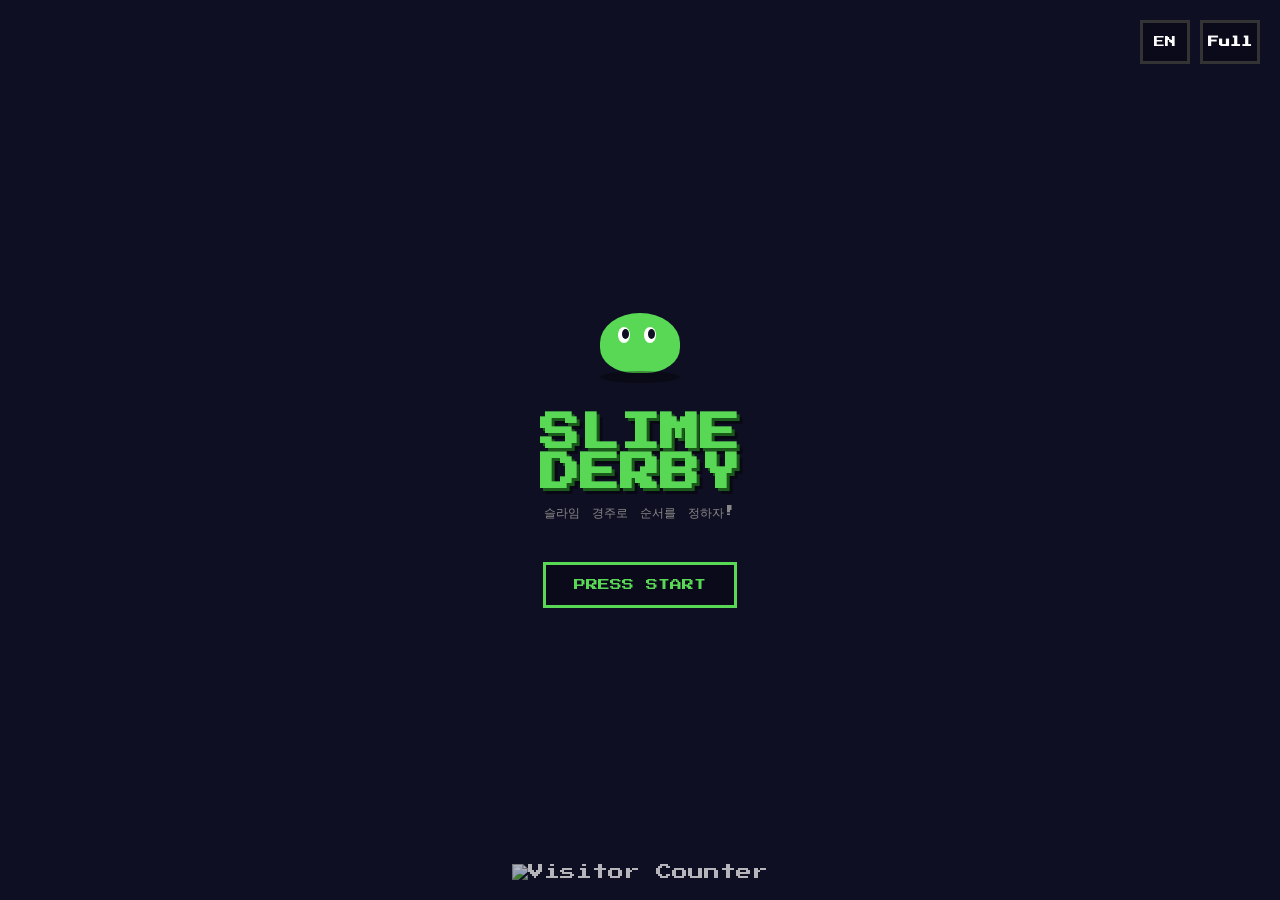
==== index.html @ 8a0fc198 "Improve fullscreen button text and width - Change fullscreen button text from '[ ]' to 'Full' - Incr" ====
<!DOCTYPE html>
<html lang="ko">
<head>
    <meta charset="UTF-8">
    <meta name="viewport" content="width=device-width, initial-scale=1.0, maximum-scale=1.0, user-scalable=no">
    <meta name="mobile-web-app-capable" content="yes">
    <meta name="apple-mobile-web-app-capable" content="yes">
    <title>SLIME DERBY</title>
    <link rel="icon" href="favicon.ico" type="image/x-icon">
    <link rel="manifest" href="manifest.json">
    <meta name="theme-color" content="#0f0f23">
    <link rel="apple-touch-icon" href="icons/icon-192.png">

    <!-- Open Graph Meta Tags -->
    <meta property="og:title" content="SLIME DERBY 🎮" />
    <meta property="og:description" content="귀여운 슬라임들의 레이싱 게임! 슬라임을 선택해서 경주에서 우승하세요 🏆" />
    <meta property="og:type" content="website" />
    <meta property="og:image" content="https://honux77.github.io/slime-derby/og-image.png" />
    <meta property="og:image:width" content="1200" />
    <meta property="og:image:height" content="630" />
    <meta property="og:image:alt" content="SLIME DERBY - 슬라임 레이싱 게임" />
    <meta name="description" content="귀여운 슬라임들의 레이싱 게임! 슬라임을 선택해서 경주에서 우승하세요 🏆" />
    
    <!-- Twitter Card -->
    <meta name="twitter:card" content="summary_large_image" />
    <meta name="twitter:title" content="SLIME DERBY 🎮" />
    <meta name="twitter:description" content="귀여운 슬라임들의 레이싱 게임! 슬라임을 선택해서 경주에서 우승하세요 ��" />
    <meta name="twitter:image" content="https://honux77.github.io/slime-derby/og-image.png" />
    
    <link href="https://unpkg.com/nes.css@latest/css/nes.min.css" rel="stylesheet" />
    <link rel="preconnect" href="https://fonts.googleapis.com">
    <link href="https://fonts.googleapis.com/css2?family=Press+Start+2P&display=swap" rel="stylesheet">
    <link rel="stylesheet" href="styles.css">
</head>
</head>
<body>
<div id="app">
    <!-- Fullscreen Toggle Button -->
    <button id="fullscreen-btn" onclick="toggleFullscreen()" title="풀스크린 토글">Full</button>
    
    <!-- Language Toggle Button -->
    <button id="lang-btn" onclick="toggleLanguage()" title="언어 변경 / Change Language">
        <span id="lang-text">EN</span>
    </button>

    <!-- Title -->
    <div id="title-screen" class="screen active">
        <div class="title-slime-container">
            <div class="title-slime"></div>
            <div class="title-shadow"></div>
        </div>
        <h1>SLIME<br>DERBY</h1>
        <p class="subtitle" id="subtitle-text">슬라임 경주로 순서를 정하자!</p>
        <button class="btn primary blink" onclick="showSetup()" id="start-btn">PRESS START</button>
        <div class="visitor-counter">
            <img src="https://hits.sh/honux77.github.io/slime-derby.svg?label=Visitors&color=58d854&labelColor=0a0a1a" alt="Visitor Counter">
        </div>
    </div>

    <!-- Setup -->
    <div id="setup-screen" class="screen">
        <h2 id="setup-title">RACE SETUP</h2>
        <div class="setup-row">
            <span class="setup-label" id="label-total-players">총 슬라임 수</span>
            <div class="count-controls">
                <button class="count-btn" onclick="setCountMin()" style="font-size:10px;width:auto;padding:0 8px;" id="btn-min-1">MIN</button>
                <button class="count-btn" onmousedown="startCountRepeat(-1)" onmouseup="stopCountRepeat()" onmouseleave="stopCountRepeat()" ontouchstart="startCountRepeat(-1)" ontouchend="stopCountRepeat()" ontouchcancel="stopCountRepeat()">-</button>
                <input type="number" id="player-count" value="45" min="2" max="1000" oninput="setCount(this.value)">
                <button class="count-btn" onmousedown="startCountRepeat(1)" onmouseup="stopCountRepeat()" onmouseleave="stopCountRepeat()" ontouchstart="startCountRepeat(1)" ontouchend="stopCountRepeat()" ontouchcancel="stopCountRepeat()">+</button>
                <button class="count-btn" onclick="setCountMax()" style="font-size:10px;width:auto;padding:0 8px;" id="btn-max-1">MAX</button>
            </div>
        </div>
        <div class="setup-row">
            <span class="setup-label" id="label-racing-players">레이싱 참가 슬라임 수</span>
            <div class="count-controls">
                <button class="count-btn" onclick="setRaceCountMin()" style="font-size:10px;width:auto;padding:0 8px;" id="btn-min-2">MIN</button>
                <button class="count-btn" onmousedown="startRaceCountRepeat(-1)" onmouseup="stopRaceCountRepeat()" onmouseleave="stopRaceCountRepeat()" ontouchstart="startRaceCountRepeat(-1)" ontouchend="stopRaceCountRepeat()" ontouchcancel="stopRaceCountRepeat()">-</button>
                <input type="number" id="race-count" value="6" min="2" max="15" oninput="setRaceCount(this.value)">
                <button class="count-btn" onmousedown="startRaceCountRepeat(1)" onmouseup="stopRaceCountRepeat()" onmouseleave="stopRaceCountRepeat()" ontouchstart="startRaceCountRepeat(1)" ontouchend="stopRaceCountRepeat()" ontouchcancel="stopRaceCountRepeat()">+</button>
                <button class="count-btn" onclick="setRaceCountMax()" style="font-size:10px;width:auto;padding:0 8px;" id="btn-max-2">MAX</button>
            </div>
        </div>
        <div class="setup-row" id="draw-notice" style="display:none; margin-top:-8px; margin-bottom:4px;">
            <span class="setup-label"></span>
            <div style="font-size:9px; color:#ffdd00; line-height:1.5;" id="draw-notice-text">
                ※ 랜덤 추첨 화면이 표시됩니다
            </div>
        </div>
        <div class="setup-row">
            <span class="setup-label"></span>
            <label class="sd-checkbox">
                <input type="checkbox" id="use-names" onchange="buildPlayerInputs();saveSetup()">
                <span class="sd-check-box"></span>
                <span id="label-use-names">이름 입력</span>
            </label>
        </div>
        <div class="setup-row">
            <span class="setup-label"></span>
            <label class="sd-checkbox">
                <input type="checkbox" id="use-nes-chars" onchange="saveSetup()">
                <span class="sd-check-box"></span>
                <span>NIN..DO</span>
            </label>
        </div>
        <div class="setup-row">
            <span class="setup-label"></span>
            <label class="sd-checkbox">
                <input type="checkbox" id="early-finish" checked onchange="saveSetup()">
                <span class="sd-check-box"></span>
                <span id="label-early-finish">조기 종료</span>
            </label>
        </div>
        <div class="player-list" id="player-list"></div>
        <div class="setup-row">
            <span class="setup-label" id="label-race-time">레이스 시간</span>
            <div class="count-controls">
                <button class="count-btn" onclick="setTimeMin()" style="font-size:10px;width:auto;padding:0 8px;" id="btn-min-3">MIN</button>
                <button class="count-btn" onmousedown="startTimeRepeat(-1)" onmouseup="stopTimeRepeat()" onmouseleave="stopTimeRepeat()" ontouchstart="startTimeRepeat(-1)" ontouchend="stopTimeRepeat()" ontouchcancel="stopTimeRepeat()">-</button>
                <input type="number" id="time-input" value="10" min="3" max="60" oninput="setTime(this.value)">
                <button class="count-btn" onmousedown="startTimeRepeat(1)" onmouseup="stopTimeRepeat()" onmouseleave="stopTimeRepeat()" ontouchstart="startTimeRepeat(1)" ontouchend="stopTimeRepeat()" ontouchcancel="stopTimeRepeat()">+</button>
                <button class="count-btn" onclick="setTimeMax()" style="font-size:10px;width:auto;padding:0 8px;" id="btn-max-3">MAX</button>
                <span class="unit">SEC</span>
            </div>
        </div>
        <div style="display:flex;gap:12px;margin-top:12px">
            <button class="btn" onclick="resetSetup()" style="font-size:10px" id="btn-reset">RESET</button>
            <button class="btn primary" onclick="startRace()" style="font-size:14px" id="btn-start-race">START RACE!</button>
        </div>
    </div>

    <!-- Draw (selection) -->
    <div id="select-screen" class="screen">
        <h2 id="draw-title">RANDOM DRAW</h2>
        <p class="draw-sub" id="draw-subtitle">총 <span id="draw-total">0</span>명 중 <span id="draw-selected" style="color:var(--green)">0</span>명 선발!</p>
        <div class="draw-grid" id="draw-grid"></div>
        <button class="btn primary" onclick="beginRace()" style="margin-top:12px;font-size:14px" id="draw-start-btn">START RACE!</button>
    </div>

    <!-- Game -->
    <div id="game-screen" class="screen">
        <canvas id="race-canvas"></canvas>
    </div>

    <!-- Results -->
    <div id="result-screen" class="screen">
        <h2>FINISH!</h2>
        <div id="finish-snapshot" style="margin-bottom: 16px;"></div>
        <div class="results-list" id="results-list"></div>
        <div style="margin: 12px 0; font-size: 10px; color: #888;">
            Enjoyed the game? <a href="https://buymeacoffee.com/honux77o" target="_blank" style="color: #FFDD00; text-decoration: none; font-weight: bold;">☕ Buy me a coffee!</a>
        </div>
        <div class="btn-group">
            <button class="btn" onclick="downloadResults()"><span class="btn-full">📥 DOWNLOAD</span><span class="btn-mobile">📥</span></button>
            <button class="btn" onclick="showSetup()">SETUP</button>
            <button class="btn primary" onclick="startRace()">REMATCH</button>
        </div>
    </div>
</div>


<!-- Scripts -->
<script src="js/translations.js"></script>
<script src="js/constants.js"></script>
<script src="js/audio.js"></script>
<script src="js/rendering.js"></script>
<script src="js/ui.js"></script>
<script src="js/game.js"></script>

</body>
</html>
---- styles.css ----
:root {
            --bg: #0f0f23;
            --panel: #0a0a1a;
            --surface: #141428;
            --white: #fcfcfc;
            --green: #58d854;
            --yellow: #ffd700;
            --gray: #888;
            --border: #333;
        }
        * { margin: 0; padding: 0; box-sizing: border-box; }
        /* Override NES.css global resets */
        label { display: inline; margin-bottom: 0; }
        body {
            font-family: 'Press Start 2P', monospace;
            background: var(--bg);
            color: var(--white);
            min-height: 100vh;
            display: flex;
            justify-content: center;
            align-items: center;
            overflow: hidden;
            padding: 0;
        }
        #app {
            width: 100vw;
            height: 100vh;
            position: relative;
            display: flex;
            justify-content: center;
            align-items: center;
        }
        .screen {
            display: none; position: absolute;
            top: 0; left: 0; right: 0; bottom: 0;
            flex-direction: column;
            align-items: center; justify-content: center;
            padding: 20px;
            overflow-y: auto;
        }
        .screen.active { display: flex; }

        /* ===== Title ===== */
        #title-screen h1 {
            font-size: clamp(24px, 5vw, 40px);
            color: var(--green);
            text-shadow: 3px 3px 0 #1a5a1a, 6px 6px 0 rgba(0,0,0,0.4);
            margin-bottom: 12px; text-align: center;
            animation: pulse 2s ease-in-out infinite;
        }
        #title-screen .subtitle {
            font-size: clamp(8px, 1.8vw, 12px);
            color: var(--gray); margin-bottom: 40px;
        }
        @keyframes pulse {
            0%,100% { transform: scale(1); }
            50% { transform: scale(1.04); }
        }
        .title-slime-container {
            position: relative; width: 100px; height: 90px;
            margin-bottom: 30px;
        }
        .title-slime {
            width: 80px; height: 60px;
            background: var(--green);
            border-radius: 50% 50% 42% 42%;
            position: absolute; bottom: 10px; left: 10px;
            animation: slimeBounce 0.7s ease-in-out infinite;
        }
        .title-slime::before {
            content: ''; position: absolute;
            width: 12px; height: 16px;
            background: white; border-radius: 50%;
            top: 14px; left: 18px;
            box-shadow: 26px 0 0 0 white;
        }
        .title-slime::after {
            content: ''; position: absolute;
            width: 7px; height: 10px;
            background: var(--bg); border-radius: 50%;
            top: 16px; left: 22px;
            box-shadow: 26px 0 0 0 var(--bg);
        }
        .title-shadow {
            position: absolute; bottom: 0; left: 10px;
            width: 80px; height: 12px;
            background: rgba(0,0,0,0.35);
            border-radius: 50%;
            animation: shadowPulse 0.7s ease-in-out infinite;
        }
        @keyframes slimeBounce {
            0%,100% { transform: translateY(0) scaleX(1) scaleY(1); }
            20% { transform: translateY(-25px) scaleX(0.88) scaleY(1.12); }
            50% { transform: translateY(0) scaleX(1.14) scaleY(0.86); }
            70% { transform: translateY(-8px) scaleX(0.95) scaleY(1.05); }
        }
        @keyframes shadowPulse {
            0%,100% { transform: scaleX(1); opacity: 0.35; }
            20% { transform: scaleX(0.7); opacity: 0.2; }
            50% { transform: scaleX(1.1); opacity: 0.4; }
        }

        /* ===== Buttons ===== */
        .btn {
            font-family: 'Press Start 2P', monospace;
            font-size: 12px; padding: 14px 28px;
            background: var(--panel); color: var(--white);
            border: 3px solid var(--white);
            cursor: pointer; text-transform: uppercase;
            outline: none; transition: all 0.1s;
            touch-action: manipulation;
            -webkit-tap-highlight-color: transparent;
        }
        .btn:hover { background: var(--white); color: var(--bg); }
        .btn:active { transform: scale(0.95); }
        .btn.primary { border-color: var(--green); color: var(--green); }
        .btn.primary:hover { background: var(--green); color: var(--bg); }
        .blink { animation: blink 1s step-end infinite; }
        @keyframes blink { 50% { opacity: 0; } }

        /* ===== Setup ===== */
        #setup-screen {
            justify-content: flex-start;
            padding-top: 24px; gap: 12px;
            overflow-y: auto;
        }
        #setup-screen h2 {
            font-size: clamp(14px, 3vw, 20px);
            color: var(--yellow);
            text-shadow: 2px 2px 0 rgba(0,0,0,0.5);
            margin-bottom: 8px;
        }
        .setup-row {
            display: flex; align-items: center;
            gap: 12px; width: 100%; max-width: 480px;
        }
        .setup-label {
            font-size: 9px; min-width: 100px; text-align: right;
        }
        .count-controls {
            display: flex; align-items: center; gap: 10px;
        }
        .count-btn {
            font-family: 'Press Start 2P', monospace;
            font-size: 18px; width: 36px; height: 36px;
            background: var(--panel); color: var(--white);
            border: 3px solid var(--white);
            cursor: pointer; display: flex;
            align-items: center; justify-content: center;
        }
        .count-btn:hover { background: var(--white); color: var(--bg); }
        #player-count, #race-count, #time-input {
            font-family: 'Press Start 2P', monospace;
            font-size: 16px; width: 76px; text-align: center;
            background: var(--panel); color: var(--white);
            border: 2px solid var(--border); outline: none;
            padding: 6px 2px; -moz-appearance: textfield;
        }
        #player-count::-webkit-inner-spin-button,
        #player-count::-webkit-outer-spin-button,
        #race-count::-webkit-inner-spin-button,
        #race-count::-webkit-outer-spin-button,
        #time-input::-webkit-inner-spin-button,
        #time-input::-webkit-outer-spin-button { -webkit-appearance: none; }
        #player-count:focus, #time-input:focus { border-color: var(--white); }
        .player-list {
            width: 100%; max-width: 480px;
            display: flex; flex-direction: column; gap: 6px;
        }
        .player-row {
            display: flex; align-items: center; gap: 8px;
        }
        .color-dot {
            width: 14px; height: 14px; border-radius: 50%;
            border: 2px solid rgba(255,255,255,0.5); flex-shrink: 0;
        }
        .player-num { font-size: 9px; min-width: 20px; }
        .sd-input {
            font-family: 'Press Start 2P', monospace;
            font-size: 9px; padding: 7px 10px;
            background: #0a0a0a; color: var(--white);
            border: 2px solid #444; outline: none;
            flex: 1; max-width: 200px;
        }
        .sd-input:focus { border-color: var(--white); }
        .sd-checkbox {
            display: flex; align-items: center; gap: 10px;
            cursor: pointer; font-size: 9px; user-select: none;
        }
        .sd-checkbox input { display: none; }
        .sd-check-box {
            width: 18px; height: 18px;
            border: 3px solid #666; background: var(--panel);
            position: relative; flex-shrink: 0;
        }
        .sd-checkbox input:checked + .sd-check-box {
            border-color: var(--green);
        }
        .sd-checkbox input:checked + .sd-check-box::after {
            content: ''; position: absolute;
            top: 2px; left: 2px; right: 2px; bottom: 2px;
            background: var(--green);
        }
        .name-scroll {
            max-height: 200px; overflow-y: auto; width: 100%;
            display: flex; flex-direction: column; gap: 4px;
        }
        .name-scroll::-webkit-scrollbar { width: 6px; }
        .name-scroll::-webkit-scrollbar-track { background: var(--panel); }
        .name-scroll::-webkit-scrollbar-thumb { background: #444; border-radius: 3px; }
        .unit { font-size: 9px; color: var(--gray); }
        .select-info {
            font-size: 9px; color: var(--yellow); line-height: 1.8;
            text-align: center; padding: 14px;
            border: 2px dashed var(--border);
            width: 100%; max-width: 480px;
        }

        /* ===== Draw screen ===== */
        #select-screen h2 {
            font-size: clamp(14px, 3vw, 22px);
            color: var(--yellow);
            text-shadow: 2px 2px 0 rgba(0,0,0,0.5);
            margin-bottom: 6px;
        }
        .draw-sub { font-size: 10px; color: var(--gray); margin-bottom: 12px; }
        .draw-grid {
            display: grid; grid-template-columns: repeat(4, 1fr);
            gap: 10px; width: 100%; max-width: 460px; margin: 8px 0;
        }
        .draw-card {
            display: flex; align-items: center; gap: 8px;
            padding: 10px 12px; background: var(--panel);
            border: 3px solid; font-size: 11px;
            animation: cardPop 0.35s ease-out both;
        }
        .draw-dot {
            width: 12px; height: 12px; border-radius: 50%; flex-shrink: 0;
        }
        @keyframes cardPop {
            from { transform: scale(0) rotate(-10deg); opacity: 0; }
            to { transform: scale(1) rotate(0); opacity: 1; }
        }

        /* ===== Game ===== */
        #game-screen { 
            padding: 0;
            background: #000;
            overflow: hidden;
        }
        #race-canvas {
            max-width: 100%;
            max-height: 100vh;
            width: auto;
            height: auto;
            image-rendering: pixelated;
            image-rendering: crisp-edges;
            object-fit: contain;
            transition: transform 0.15s ease-out;
        }
        body:fullscreen #race-canvas,
        body:-webkit-full-screen #race-canvas,
        body:-moz-full-screen #race-canvas {
            width: 100vw;
            height: 100vh;
            max-width: 100vw;
            max-height: 100vh;
        }

        /* ===== Results ===== */
        #result-screen { gap: 16px; }
        #result-screen h2 {
            font-size: clamp(16px, 3vw, 26px);
            color: var(--yellow);
            text-shadow: 2px 2px 0 rgba(0,0,0,0.5);
        }
        #finish-snapshot {
            max-width: 520px; width: 100%;
            border: 3px solid var(--yellow);
            border-radius: 8px; overflow: hidden;
            box-shadow: 0 4px 12px rgba(0,0,0,0.5);
        }
        #finish-snapshot img {
            width: 100%; display: block;
        }
        .results-list {
            width: 100%; max-width: 520px;
            display: flex; flex-direction: column; gap: 6px;
        }
        .res-row {
            display: flex; align-items: center; gap: 10px;
            padding: 10px 14px; background: var(--panel);
            border: 2px solid var(--border); font-size: 10px;
        }
        .res-row.w { border-color: var(--yellow); background: rgba(255,215,0,0.06); }
        .res-rank { min-width: 36px; font-weight: bold; }
        .res-rank.g { color: #ffd700; }
        .res-rank.s { color: #c0c0c0; }
        .res-rank.b { color: #cd7f32; }
        .res-dot { width: 12px; height: 12px; border-radius: 50%; flex-shrink: 0; }
        .res-name { flex: 1; }
        .res-time { color: #aaa; min-width: 80px; text-align: right; }
        .res-stats {
            font-size: 8px; color: #888;
            display: flex; gap: 8px; margin-left: auto;
        }
        .res-stats span { white-space: nowrap; }
        .btn-group { display: flex; gap: 12px; margin-top: 8px; flex-wrap: wrap; justify-content: center; }
        .btn-mobile { display: none; }
        .btn-full { display: inline; }

        /* ===== Mobile Responsive ===== */
        @media (max-width: 768px) {
            .screen { padding: 10px; }
            
            .btn-mobile { display: inline; }
            .btn-full { display: none; }
            
            #title-screen h1 {
                font-size: 32px;
            }
            .subtitle { font-size: 8px; }
            
            #setup-screen { padding-top: 10px; gap: 8px; }
            #setup-screen h2 { font-size: 14px; }
            
            .setup-row { flex-wrap: wrap; justify-content: center; }
            .setup-label { min-width: auto; text-align: center; width: 100%; font-size: 8px; }
            
            .count-btn { width: 32px; height: 32px; font-size: 16px; }
            #player-count, #time-input { font-size: 12px; padding: 8px; }
            
            .player-inputs { gap: 6px; }
            .player-row { font-size: 8px; gap: 6px; }
            .sd-input { font-size: 9px; padding: 6px; }
            
            .btn { padding: 10px 16px; font-size: 9px; }
            .btn-group { gap: 8px; }
            
            .draw-grid { grid-template-columns: repeat(2, 1fr); gap: 8px; }
            .draw-card { font-size: 9px; padding: 8px; }
            
            #result-screen { gap: 12px; padding: 10px; }
            #result-screen h2 { font-size: 18px; }
            
            #finish-snapshot { max-width: 100%; }
            
            .results-list { max-width: 100%; }
            .res-row { padding: 8px 10px; font-size: 8px; gap: 6px; }
            .res-rank { min-width: 28px; font-size: 8px; }
            .res-dot { width: 10px; height: 10px; }
            .res-name { font-size: 9px; }
            .res-time { min-width: 60px; font-size: 8px; }
            .res-stats { font-size: 7px; gap: 4px; }
        }

        @media (max-width: 480px) {
            #title-screen h1 { font-size: 24px; }
            .subtitle { font-size: 7px; }
            
            .btn { padding: 8px 12px; font-size: 8px; }
            
            .setup-label { font-size: 7px; }
            .count-btn { width: 28px; height: 28px; font-size: 14px; }
            
            .draw-card { font-size: 8px; padding: 6px; }
            
            .res-row { font-size: 7px; padding: 6px 8px; }
            .res-rank { font-size: 7px; min-width: 24px; }
            .res-name { font-size: 8px; }
            .res-time { font-size: 7px; }
        }

        @media (max-height: 500px) {
            #setup-screen { padding-top: 10px; gap: 6px; }
            .btn { padding: 10px 20px; font-size: 10px; }
        }

        /* ===== Fullscreen Button ===== */
        #fullscreen-btn {
            position: fixed;
            top: 20px;
            right: 20px;
            width: 60px;
            height: 44px;
            background: var(--panel);
            border: 3px solid var(--border);
            cursor: pointer;
            z-index: 1000;
            display: flex;
            align-items: center;
            justify-content: center;
            font-size: 11px;
            font-weight: bold;
            font-family: 'Press Start 2P', monospace;
            color: var(--white);
            transition: all 0.2s;
        }
        #fullscreen-btn:hover {
            background: var(--surface);
            border-color: var(--white);
            transform: scale(1.1);
        }
        #fullscreen-btn:active {
            transform: scale(0.95);
        }
        
        /* ===== Language Button ===== */
        #lang-btn {
            position: fixed;
            top: 20px;
            right: 90px;
            width: 50px;
            height: 44px;
            background: var(--panel);
            border: 3px solid var(--border);
            cursor: pointer;
            z-index: 1000;
            display: none; /* Hidden by default, shown only on title screen */
            align-items: center;
            justify-content: center;
            font-size: 11px;
            font-family: 'Press Start 2P', monospace;
            color: var(--white);
            transition: all 0.2s;
        }
        #lang-btn:hover {
            background: var(--surface);
            border-color: var(--yellow);
            color: var(--yellow);
            transform: scale(1.1);
        }
        #lang-btn:active {
            transform: scale(0.95);
        }
        
        /* Hide fullscreen button on mobile */
        @media (max-width: 768px) {
            #fullscreen-btn {
                display: none;
            }
            #lang-btn {
                right: 20px; /* Move to right when fullscreen btn is hidden */
            }
        }

        /* ===== Visitor Counter ===== */
        .visitor-counter {
            position: absolute;
            bottom: 20px;
            opacity: 0.7;
            transition: opacity 0.2s;
        }
        .visitor-counter:hover {
            opacity: 1;
        }
        .visitor-counter img {
            height: 20px;
            image-rendering: auto;
        }
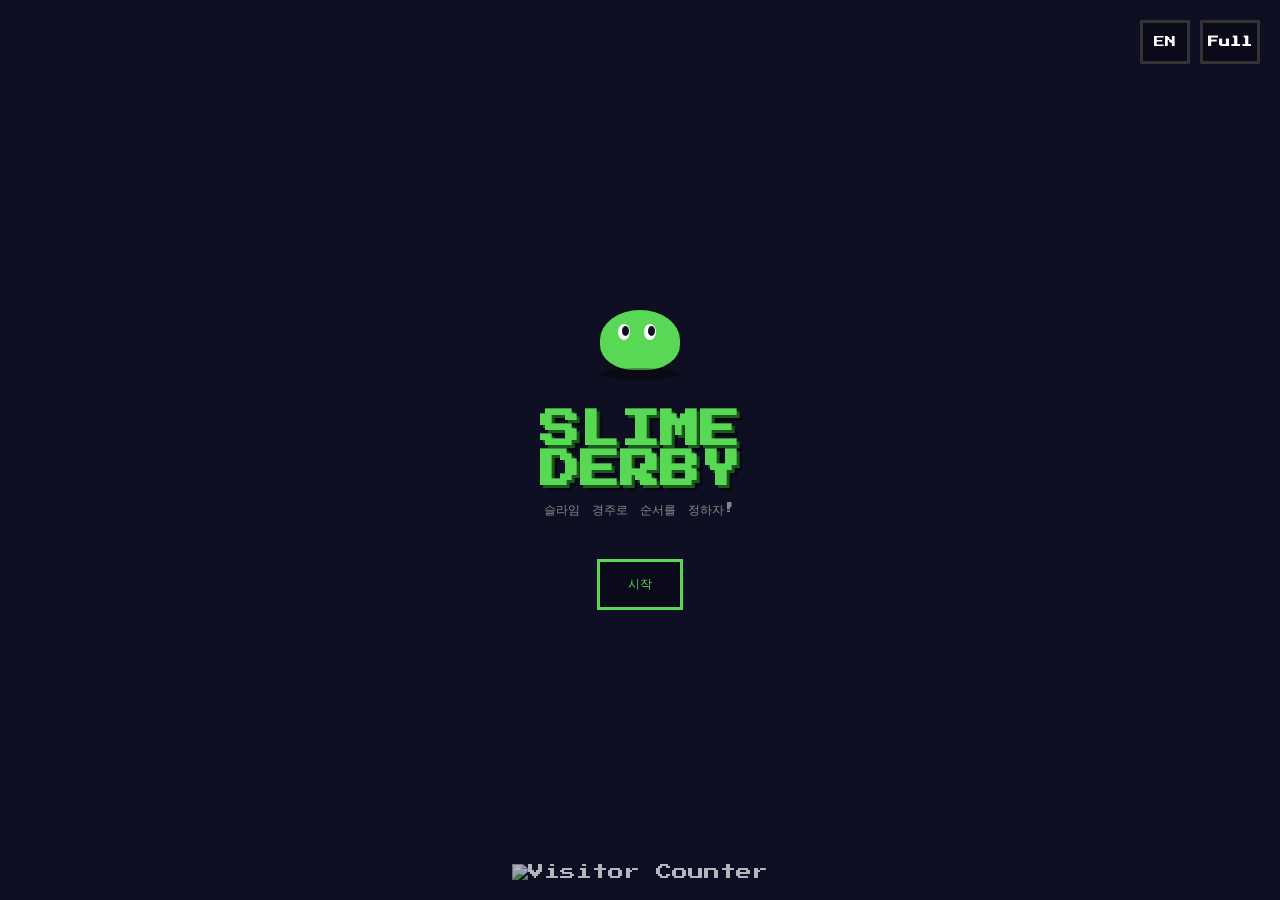
==== commit 174ad1c3: "Fix language mixing: use i18n system for all UI text - Fix English effects showing Korean text (부스트/" ====
--- a/index.html
+++ b/index.html
@@ -13,18 +13,18 @@
 
     <!-- Open Graph Meta Tags -->
     <meta property="og:title" content="SLIME DERBY 🎮" />
-    <meta property="og:description" content="귀여운 슬라임들의 레이싱 게임! 슬라임을 선택해서 경주에서 우승하세요 🏆" />
+    <meta property="og:description" content="귀여운 슬라임들의 레이싱 게임! 우승자는 과연 누구일까요? 🏆" />
     <meta property="og:type" content="website" />
     <meta property="og:image" content="https://honux77.github.io/slime-derby/og-image.png" />
     <meta property="og:image:width" content="1200" />
     <meta property="og:image:height" content="630" />
     <meta property="og:image:alt" content="SLIME DERBY - 슬라임 레이싱 게임" />
-    <meta name="description" content="귀여운 슬라임들의 레이싱 게임! 슬라임을 선택해서 경주에서 우승하세요 🏆" />
+    <meta name="description" content="귀여운 슬라임들의 레이싱 게임! 우승자는 과연 누구일까요? 🏆" />
     
     <!-- Twitter Card -->
     <meta name="twitter:card" content="summary_large_image" />
     <meta name="twitter:title" content="SLIME DERBY 🎮" />
-    <meta name="twitter:description" content="귀여운 슬라임들의 레이싱 게임! 슬라임을 선택해서 경주에서 우승하세요 ��" />
+    <meta name="twitter:description" content="귀여운 슬라임들의 레이싱 게임! 우승자는 과연 누구일까요? 🏆" />
     <meta name="twitter:image" content="https://honux77.github.io/slime-derby/og-image.png" />
     
     <link href="https://unpkg.com/nes.css@latest/css/nes.min.css" rel="stylesheet" />
@@ -36,10 +36,10 @@
 <body>
 <div id="app">
     <!-- Fullscreen Toggle Button -->
-    <button id="fullscreen-btn" onclick="toggleFullscreen()" title="풀스크린 토글">Full</button>
-    
+    <button id="fullscreen-btn" onclick="toggleFullscreen()" title="">Full</button>
+
     <!-- Language Toggle Button -->
-    <button id="lang-btn" onclick="toggleLanguage()" title="언어 변경 / Change Language">
+    <button id="lang-btn" onclick="toggleLanguage()" title="">
         <span id="lang-text">EN</span>
     </button>
 
@@ -50,8 +50,8 @@
             <div class="title-shadow"></div>
         </div>
         <h1>SLIME<br>DERBY</h1>
-        <p class="subtitle" id="subtitle-text">슬라임 경주로 순서를 정하자!</p>
-        <button class="btn primary blink" onclick="showSetup()" id="start-btn">PRESS START</button>
+        <p class="subtitle" id="subtitle-text"></p>
+        <button class="btn primary blink" onclick="showSetup()" id="start-btn"></button>
         <div class="visitor-counter">
             <img src="https://hits.sh/honux77.github.io/slime-derby.svg?label=Visitors&color=58d854&labelColor=0a0a1a" alt="Visitor Counter">
         </div>
@@ -59,9 +59,9 @@
 
     <!-- Setup -->
     <div id="setup-screen" class="screen">
-        <h2 id="setup-title">RACE SETUP</h2>
+        <h2 id="setup-title"></h2>
         <div class="setup-row">
-            <span class="setup-label" id="label-total-players">총 슬라임 수</span>
+            <span class="setup-label" id="label-total-players"></span>
             <div class="count-controls">
                 <button class="count-btn" onclick="setCountMin()" style="font-size:10px;width:auto;padding:0 8px;" id="btn-min-1">MIN</button>
                 <button class="count-btn" onmousedown="startCountRepeat(-1)" onmouseup="stopCountRepeat()" onmouseleave="stopCountRepeat()" ontouchstart="startCountRepeat(-1)" ontouchend="stopCountRepeat()" ontouchcancel="stopCountRepeat()">-</button>
@@ -71,7 +71,7 @@
             </div>
         </div>
         <div class="setup-row">
-            <span class="setup-label" id="label-racing-players">레이싱 참가 슬라임 수</span>
+            <span class="setup-label" id="label-racing-players"></span>
             <div class="count-controls">
                 <button class="count-btn" onclick="setRaceCountMin()" style="font-size:10px;width:auto;padding:0 8px;" id="btn-min-2">MIN</button>
                 <button class="count-btn" onmousedown="startRaceCountRepeat(-1)" onmouseup="stopRaceCountRepeat()" onmouseleave="stopRaceCountRepeat()" ontouchstart="startRaceCountRepeat(-1)" ontouchend="stopRaceCountRepeat()" ontouchcancel="stopRaceCountRepeat()">-</button>
@@ -82,16 +82,14 @@
         </div>
         <div class="setup-row" id="draw-notice" style="display:none; margin-top:-8px; margin-bottom:4px;">
             <span class="setup-label"></span>
-            <div style="font-size:9px; color:#ffdd00; line-height:1.5;" id="draw-notice-text">
-                ※ 랜덤 추첨 화면이 표시됩니다
-            </div>
+            <div style="font-size:9px; color:#ffdd00; line-height:1.5;" id="draw-notice-text"></div>
         </div>
         <div class="setup-row">
             <span class="setup-label"></span>
             <label class="sd-checkbox">
                 <input type="checkbox" id="use-names" onchange="buildPlayerInputs();saveSetup()">
                 <span class="sd-check-box"></span>
-                <span id="label-use-names">이름 입력</span>
+                <span id="label-use-names"></span>
             </label>
         </div>
         <div class="setup-row">
@@ -107,12 +105,12 @@
             <label class="sd-checkbox">
                 <input type="checkbox" id="early-finish" checked onchange="saveSetup()">
                 <span class="sd-check-box"></span>
-                <span id="label-early-finish">조기 종료</span>
+                <span id="label-early-finish"></span>
             </label>
         </div>
         <div class="player-list" id="player-list"></div>
         <div class="setup-row">
-            <span class="setup-label" id="label-race-time">레이스 시간</span>
+            <span class="setup-label" id="label-race-time"></span>
             <div class="count-controls">
                 <button class="count-btn" onclick="setTimeMin()" style="font-size:10px;width:auto;padding:0 8px;" id="btn-min-3">MIN</button>
                 <button class="count-btn" onmousedown="startTimeRepeat(-1)" onmouseup="stopTimeRepeat()" onmouseleave="stopTimeRepeat()" ontouchstart="startTimeRepeat(-1)" ontouchend="stopTimeRepeat()" ontouchcancel="stopTimeRepeat()">-</button>
@@ -130,10 +128,10 @@
 
     <!-- Draw (selection) -->
     <div id="select-screen" class="screen">
-        <h2 id="draw-title">RANDOM DRAW</h2>
-        <p class="draw-sub" id="draw-subtitle">총 <span id="draw-total">0</span>명 중 <span id="draw-selected" style="color:var(--green)">0</span>명 선발!</p>
+        <h2 id="draw-title"></h2>
+        <p class="draw-sub" id="draw-subtitle"></p>
         <div class="draw-grid" id="draw-grid"></div>
-        <button class="btn primary" onclick="beginRace()" style="margin-top:12px;font-size:14px" id="draw-start-btn">START RACE!</button>
+        <button class="btn primary" onclick="beginRace()" style="margin-top:12px;font-size:14px" id="draw-start-btn"></button>
     </div>
 
     <!-- Game -->
@@ -143,16 +141,25 @@
 
     <!-- Results -->
     <div id="result-screen" class="screen">
-        <h2>FINISH!</h2>
+        <h2 id="result-title"></h2>
         <div id="finish-snapshot" style="margin-bottom: 16px;"></div>
         <div class="results-list" id="results-list"></div>
-        <div style="margin: 12px 0; font-size: 10px; color: #888;">
-            Enjoyed the game? <a href="https://buymeacoffee.com/honux77o" target="_blank" style="color: #FFDD00; text-decoration: none; font-weight: bold;">☕ Buy me a coffee!</a>
+        <div style="margin: 12px 0; font-size: 10px; color: #888; line-height: 1.8;">
+            <span id="result-enjoy-text"></span>
+            <br>
+            <a id="result-coffee-link" href="https://buymeacoffee.com/honux77o" target="_blank" style="color: #FFDD00; text-decoration: none; font-weight: bold;"></a>
+            <br>
+            <a href="https://github.com/honux77/slime-derby" target="_blank" style="color: #58d854; text-decoration: none; font-weight: bold; display: inline-flex; align-items: center; gap: 4px; margin-top: 6px;">
+                <svg width="16" height="16" viewBox="0 0 16 16" fill="currentColor">
+                    <path d="M8 0C3.58 0 0 3.58 0 8c0 3.54 2.29 6.53 5.47 7.59.4.07.55-.17.55-.38 0-.19-.01-.82-.01-1.49-2.01.37-2.53-.49-2.69-.94-.09-.23-.48-.94-.82-1.13-.28-.15-.68-.52-.01-.53.63-.01 1.08.58 1.23.82.72 1.21 1.87.87 2.33.66.07-.52.28-.87.51-1.07-1.78-.2-3.64-.89-3.64-3.95 0-.87.31-1.59.82-2.15-.08-.2-.36-1.02.08-2.12 0 0 .67-.21 2.2.82.64-.18 1.32-.27 2-.27.68 0 1.36.09 2 .27 1.53-1.04 2.2-.82 2.2-.82.44 1.1.16 1.92.08 2.12.51.56.82 1.27.82 2.15 0 3.07-1.87 3.75-3.65 3.95.29.25.54.73.54 1.48 0 1.07-.01 1.93-.01 2.2 0 .21.15.46.55.38A8.013 8.013 0 0016 8c0-4.42-3.58-8-8-8z"/>
+                </svg>
+                GitHub Repo
+            </a>
         </div>
         <div class="btn-group">
-            <button class="btn" onclick="downloadResults()"><span class="btn-full">📥 DOWNLOAD</span><span class="btn-mobile">📥</span></button>
-            <button class="btn" onclick="showSetup()">SETUP</button>
-            <button class="btn primary" onclick="startRace()">REMATCH</button>
+            <button class="btn" onclick="downloadResults()" id="result-download-btn"><span class="btn-full">📥</span><span class="btn-mobile">📥</span></button>
+            <button class="btn" onclick="showSetup()" id="result-setup-btn"></button>
+            <button class="btn primary" onclick="startRace()" id="result-rematch-btn"></button>
         </div>
     </div>
 </div>
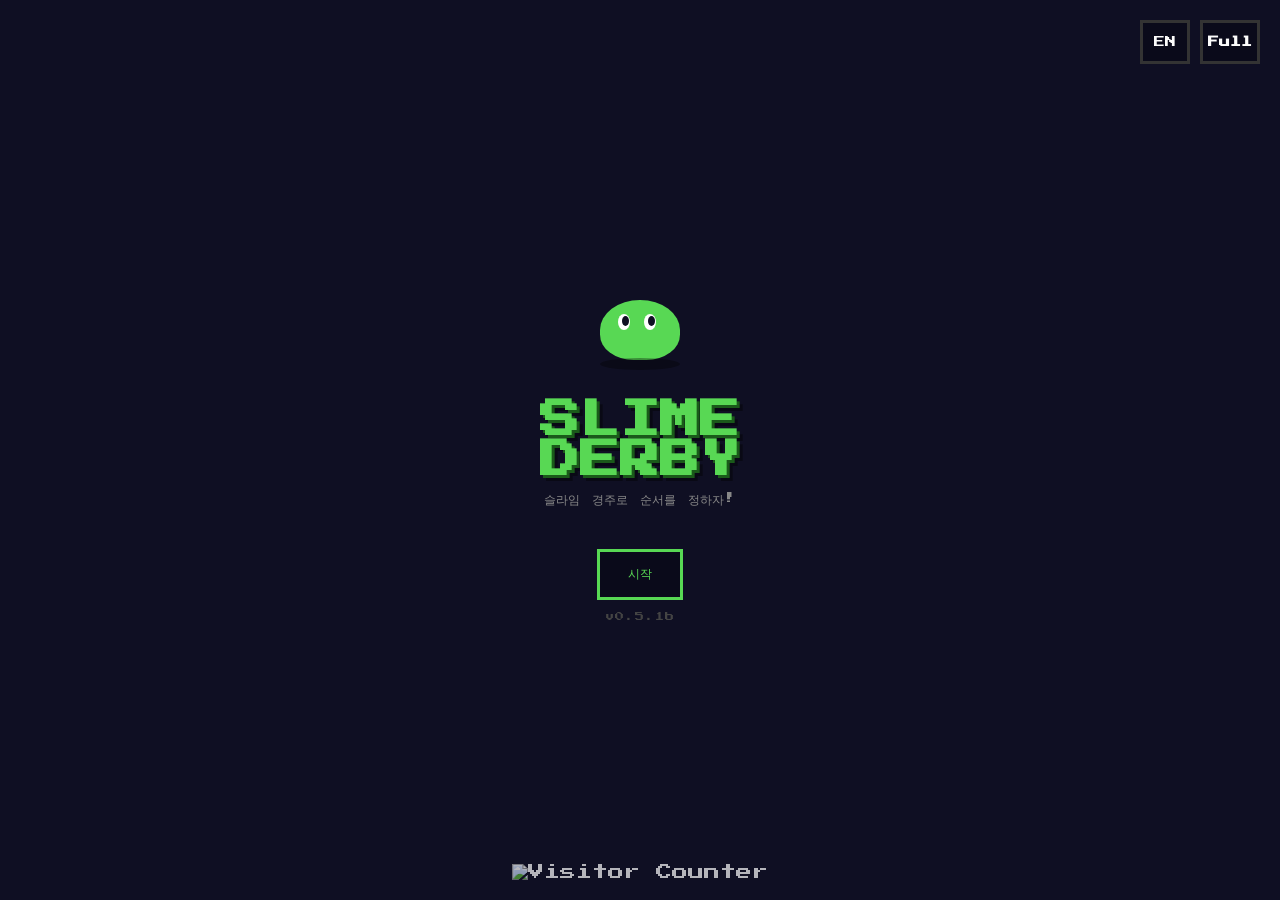
==== commit a06b5ac8: "feat: 시작 화면에 버전 표시 추가 (v0.5.1b) Co-Authored-By: Claude Sonnet 4.6 <noreply@anthropic.com>" ====
--- a/index.html
+++ b/index.html
@@ -30,6 +30,7 @@
     <link href="https://unpkg.com/nes.css@latest/css/nes.min.css" rel="stylesheet" />
     <link rel="preconnect" href="https://fonts.googleapis.com">
     <link href="https://fonts.googleapis.com/css2?family=Press+Start+2P&display=swap" rel="stylesheet">
+    <link href="https://fonts.cdnfonts.com/css/dunggeunmo" rel="stylesheet">
     <link rel="stylesheet" href="styles.css">
 </head>
 </head>
@@ -52,6 +53,7 @@
         <h1>SLIME<br>DERBY</h1>
         <p class="subtitle" id="subtitle-text"></p>
         <button class="btn primary blink" onclick="showSetup()" id="start-btn"></button>
+        <div class="version-label">v0.5.1b</div>
         <div class="visitor-counter">
             <img src="https://hits.sh/honux77.github.io/slime-derby.svg?label=Visitors&color=58d854&labelColor=0a0a1a" alt="Visitor Counter">
         </div>
@@ -65,19 +67,9 @@
             <div class="count-controls">
                 <button class="count-btn" onclick="setCountMin()" style="font-size:10px;width:auto;padding:0 8px;" id="btn-min-1">MIN</button>
                 <button class="count-btn" onmousedown="startCountRepeat(-1)" onmouseup="stopCountRepeat()" onmouseleave="stopCountRepeat()" ontouchstart="startCountRepeat(-1)" ontouchend="stopCountRepeat()" ontouchcancel="stopCountRepeat()">-</button>
-                <input type="number" id="player-count" value="45" min="2" max="1000" oninput="setCount(this.value)">
+                <input type="number" id="player-count" value="6" min="2" max="999" oninput="setCount(this.value)">
                 <button class="count-btn" onmousedown="startCountRepeat(1)" onmouseup="stopCountRepeat()" onmouseleave="stopCountRepeat()" ontouchstart="startCountRepeat(1)" ontouchend="stopCountRepeat()" ontouchcancel="stopCountRepeat()">+</button>
                 <button class="count-btn" onclick="setCountMax()" style="font-size:10px;width:auto;padding:0 8px;" id="btn-max-1">MAX</button>
-            </div>
-        </div>
-        <div class="setup-row">
-            <span class="setup-label" id="label-racing-players"></span>
-            <div class="count-controls">
-                <button class="count-btn" onclick="setRaceCountMin()" style="font-size:10px;width:auto;padding:0 8px;" id="btn-min-2">MIN</button>
-                <button class="count-btn" onmousedown="startRaceCountRepeat(-1)" onmouseup="stopRaceCountRepeat()" onmouseleave="stopRaceCountRepeat()" ontouchstart="startRaceCountRepeat(-1)" ontouchend="stopRaceCountRepeat()" ontouchcancel="stopRaceCountRepeat()">-</button>
-                <input type="number" id="race-count" value="6" min="2" max="15" oninput="setRaceCount(this.value)">
-                <button class="count-btn" onmousedown="startRaceCountRepeat(1)" onmouseup="stopRaceCountRepeat()" onmouseleave="stopRaceCountRepeat()" ontouchstart="startRaceCountRepeat(1)" ontouchend="stopRaceCountRepeat()" ontouchcancel="stopRaceCountRepeat()">+</button>
-                <button class="count-btn" onclick="setRaceCountMax()" style="font-size:10px;width:auto;padding:0 8px;" id="btn-max-2">MAX</button>
             </div>
         </div>
         <div class="setup-row" id="draw-notice" style="display:none; margin-top:-8px; margin-bottom:4px;">
@@ -106,6 +98,14 @@
                 <input type="checkbox" id="early-finish" checked onchange="saveSetup()">
                 <span class="sd-check-box"></span>
                 <span id="label-early-finish"></span>
+            </label>
+        </div>
+        <div class="setup-row">
+            <span class="setup-label"></span>
+            <label class="sd-checkbox">
+                <input type="checkbox" id="mute-audio" onchange="toggleMuteAudio();saveSetup()">
+                <span class="sd-check-box"></span>
+                <span id="label-mute-audio"></span>
             </label>
         </div>
         <div class="player-list" id="player-list"></div>
@@ -158,6 +158,7 @@
         </div>
         <div class="btn-group">
             <button class="btn" onclick="downloadResults()" id="result-download-btn"><span class="btn-full">📥</span><span class="btn-mobile">📥</span></button>
+            <button class="btn" onclick="downloadCSV()" id="result-csv-btn"><span class="btn-full">📊</span><span class="btn-mobile">📊</span></button>
             <button class="btn" onclick="showSetup()" id="result-setup-btn"></button>
             <button class="btn primary" onclick="startRace()" id="result-rematch-btn"></button>
         </div>
--- a/styles.css
+++ b/styles.css
@@ -12,7 +12,7 @@
         /* Override NES.css global resets */
         label { display: inline; margin-bottom: 0; }
         body {
-            font-family: 'Press Start 2P', monospace;
+            font-family: 'Press Start 2P', 'DungGeunMo', monospace;
             background: var(--bg);
             color: var(--white);
             min-height: 100vh;
@@ -102,7 +102,7 @@
 
         /* ===== Buttons ===== */
         .btn {
-            font-family: 'Press Start 2P', monospace;
+            font-family: 'Press Start 2P', 'DungGeunMo', monospace;
             font-size: 12px; padding: 14px 28px;
             background: var(--panel); color: var(--white);
             border: 3px solid var(--white);
@@ -141,7 +141,7 @@
             display: flex; align-items: center; gap: 10px;
         }
         .count-btn {
-            font-family: 'Press Start 2P', monospace;
+            font-family: 'Press Start 2P', 'DungGeunMo', monospace;
             font-size: 18px; width: 36px; height: 36px;
             background: var(--panel); color: var(--white);
             border: 3px solid var(--white);
@@ -150,7 +150,7 @@
         }
         .count-btn:hover { background: var(--white); color: var(--bg); }
         #player-count, #race-count, #time-input {
-            font-family: 'Press Start 2P', monospace;
+            font-family: 'Press Start 2P', 'DungGeunMo', monospace;
             font-size: 16px; width: 76px; text-align: center;
             background: var(--panel); color: var(--white);
             border: 2px solid var(--border); outline: none;
@@ -176,7 +176,7 @@
         }
         .player-num { font-size: 9px; min-width: 20px; }
         .sd-input {
-            font-family: 'Press Start 2P', monospace;
+            font-family: 'Press Start 2P', 'DungGeunMo', monospace;
             font-size: 9px; padding: 7px 10px;
             background: #0a0a0a; color: var(--white);
             border: 2px solid #444; outline: none;
@@ -249,10 +249,10 @@
             overflow: hidden;
         }
         #race-canvas {
-            max-width: 100%;
+            width: 100vw;
+            height: calc(100vw * 480 / 800);
             max-height: 100vh;
-            width: auto;
-            height: auto;
+            max-width: calc(100vh * 800 / 480);
             image-rendering: pixelated;
             image-rendering: crisp-edges;
             object-fit: contain;
@@ -285,14 +285,19 @@
         }
         .results-list {
             width: 100%; max-width: 520px;
+            max-height: 50vh; overflow-y: auto;
             display: flex; flex-direction: column; gap: 6px;
         }
+        .results-list::-webkit-scrollbar { width: 6px; }
+        .results-list::-webkit-scrollbar-track { background: var(--panel); }
+        .results-list::-webkit-scrollbar-thumb { background: #444; border-radius: 3px; }
         .res-row {
             display: flex; align-items: center; gap: 10px;
             padding: 10px 14px; background: var(--panel);
             border: 2px solid var(--border); font-size: 10px;
         }
         .res-row.w { border-color: var(--yellow); background: rgba(255,215,0,0.06); }
+        .res-row.dns { opacity: 0.4; }
         .res-rank { min-width: 36px; font-weight: bold; }
         .res-rank.g { color: #ffd700; }
         .res-rank.s { color: #c0c0c0; }
@@ -392,7 +397,7 @@
             justify-content: center;
             font-size: 11px;
             font-weight: bold;
-            font-family: 'Press Start 2P', monospace;
+            font-family: 'Press Start 2P', 'DungGeunMo', monospace;
             color: var(--white);
             transition: all 0.2s;
         }
@@ -420,7 +425,7 @@
             align-items: center;
             justify-content: center;
             font-size: 11px;
-            font-family: 'Press Start 2P', monospace;
+            font-family: 'Press Start 2P', 'DungGeunMo', monospace;
             color: var(--white);
             transition: all 0.2s;
         }
@@ -444,6 +449,14 @@
             }
         }
 
+        /* ===== Version Label ===== */
+        .version-label {
+            font-size: 9px;
+            color: #444;
+            letter-spacing: 1px;
+            margin-top: 12px;
+        }
+
         /* ===== Visitor Counter ===== */
         .visitor-counter {
             position: absolute;
